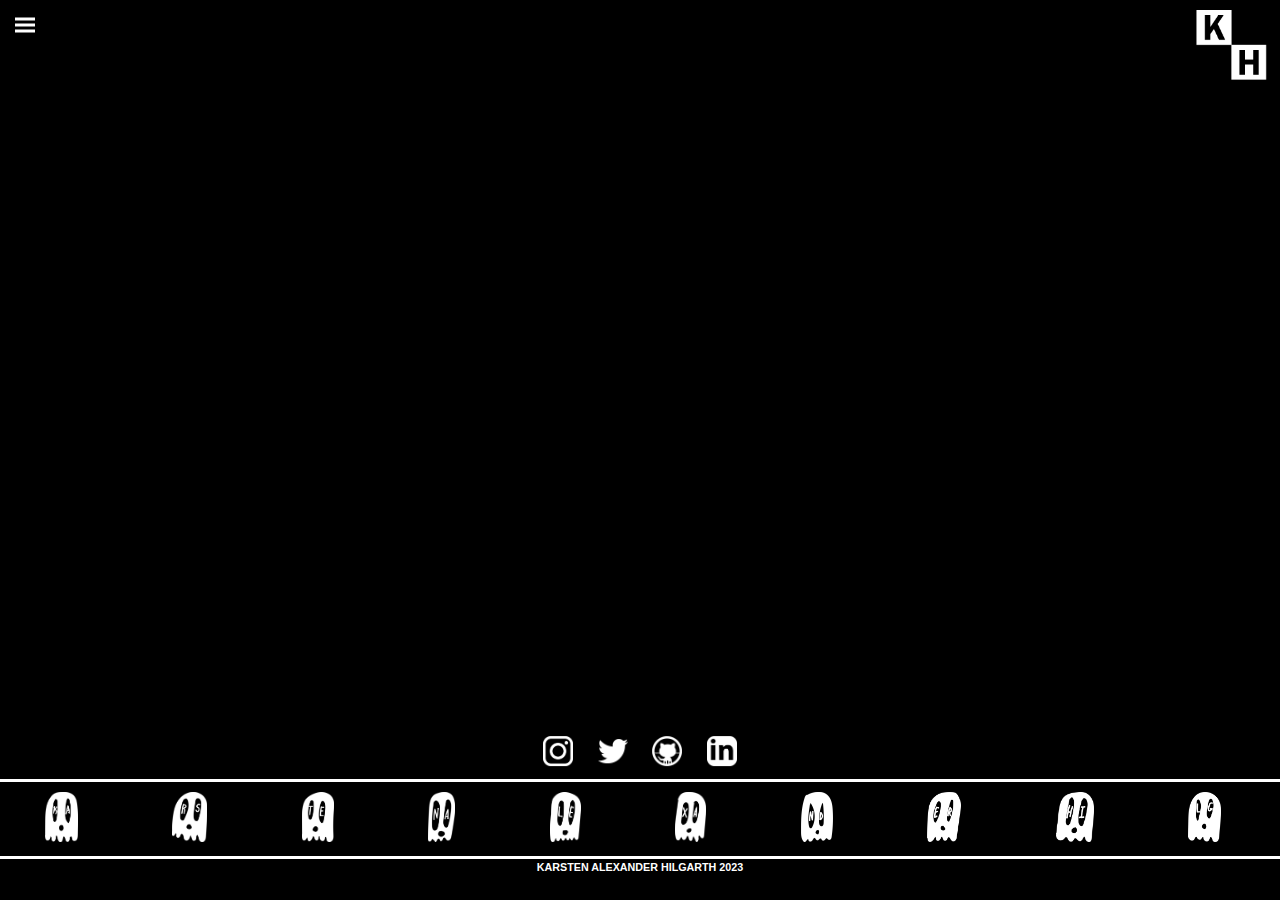
==== CRAFT/craft.html @ a6efc723 "added pages and images" ====
<!DOCTYPE html>
<html lang="en" dir="ltr">
<head>
    <meta charset="utf-8">
    <meta name="viewport" content="width=device-width, initial-scale=1.0">
    <title>WEBSITE</title>
    <link rel="stylesheet" href="../style.css">
</head>
<body>
    <!--background start-->
    <div class="background">
        <!--home logo start-->
        <div class="home-logo"><a href="../index.html"><img src="../assets/img/logoV4.png"></a></div>
        <!--home logo end-->
        <!--side menu start-->
        <label>
            <!--hamburger start-->
            <input type="checkbox">
            <div class="toggle">
                <span class="top_line common"></span>
                <span class="mid_line common"></span>
                <span class="bot_line common"></span>
            </div>
            <!--hamburger end-->
            <!--list start-->
            <div class="slide">
                <div class="menu-margin"></div>
                <ul>
                    <li><a href="craft.html">CRAFT</a></li>
                    <li><a href="../DIGITAL/digital.html">DIGITAL</a></li>
                    <li><a href="../PHOTO/photo.html">PHOTO</a></li>
                    <li><a href="../SKETCH/sketch.html">SKETCH</a></li>
                    <li><a href="../WEAVE/weave.html">WEAVE</a></li>
                </ul>
            </div>
            <!--list end-->
        </label>
        <!--side menu end-->
        <!--home-icons start-->
        <div class="home-icons-container">
            <div class="home-icons">
                <a href="https://instagram.com/karti.4300?igshid=MzNlNGNkZWQ4Mg=="><img src="../assets/img/insta_icon.png"></a>
                <a href="https://twitter.com/karti4300?t=aqb1JbB62ahwLNGp1m3QWg&s=09"><img src="../assets/img/twitter_icon.png"></a>
                <a href="https://github.com/khilgart"><img src="../assets/img/github_icon.png"></a>
                <a href="https://www.linkedin.com/in/karsten-hilgarth-2023/"><img src="../assets/img/linkedin_icon.png"></a>
            </div>
        </div>
        <!--home-icons end-->
        <!--ghost bar start-->
        <div class="ghost-bar">
            <div class="ghost-logos">
                <img src="../assets/img/KA_ghost.png">
                <img src="../assets/img/RS_ghost.png">
                <img src="../assets/img/TE_ghost.png">
                <img src="../assets/img/NA_ghost.png">
                <img src="../assets/img/LE_ghost.png">
                <img src="../assets/img/XA_ghost.png">
                <img src="../assets/img/ND_ghost.png">
                <img src="../assets/img/ER_ghost.png">
                <img src="../assets/img/HI_ghost.png">
                <img src="../assets/img/LG_ghost.png">
                <img src="../assets/img/AR_ghost.png">
                <img src="../assets/img/TH_ghost.png">
            </div>
            <div class="ghost-logos">
                <img src="../assets/img/KA_ghost.png">
                <img src="../assets/img/RS_ghost.png">
                <img src="../assets/img/TE_ghost.png">
                <img src="../assets/img/NA_ghost.png">
                <img src="../assets/img/LE_ghost.png">
                <img src="../assets/img/XA_ghost.png">
                <img src="../assets/img/ND_ghost.png">
                <img src="../assets/img/ER_ghost.png">
                <img src="../assets/img/HI_ghost.png">
                <img src="../assets/img/LG_ghost.png">
                <img src="../assets/img/AR_ghost.png">
                <img src="../assets/img/TH_ghost.png">
            </div>
        </div>
        <!--ghost bar end-->
        <!--footer text start-->
        <div class="footer-text"><h6>KARSTEN ALEXANDER HILGARTH 2023</h6></div>
        <!--footer text end-->
    </div>
    <!--background end-->
</body>
</html>
---- style.css ----
*{
    margin: 0;
    padding: 0;
    font-family: sans-serif;
}
.background {
    width: 100%;
    height: 100vh;
    background-color: rgba(0, 0, 0, 1);
    background-size: cover;
    background-position: center;
}
.home-logo {
    padding: 10px 0;
    position: absolute;
    right: 1%;
    transform: translate(-1%, 0%);
    cursor: pointer;
}
.home-logo img {
    width: 70px;
}
.slide {
    background: rgba(255, 255, 255, 1);
    width: 250px;
    height: 300px;
    position: fixed;
    top: 0;
    left: 0;
    transition: 0.4s ease;
    transform: translateX(-250px);
}
.menu-margin{
    text-align: right;
    padding: 25px 0;
    padding-right: 20px;
    pointer-events: none;
}
ul li {
    list-style: none;
}
ul li a {
    color: #000;
    font-size: 18px;
    text-align: center;
    display: block;
    width: 100%;
    padding: 15px 0;
    line-height: 20px;
    text-decoration: none;
    transition: 0.2s ease-out;
}
ul li:hover a {
    color: #fff;
    background-color: #000;
}
input {
    display: none;
    visibility: hidden;
}
.toggle {
    position: absolute;
    height: 30px;
    width: 30px;
    top: 10px;
    left: 10px;
    z-index: 1;
    cursor: pointer;
    background-color: rgba(255, 255, 255, 0);
}
.toggle .common {
    position: absolute;
    height: 3px;
    width: 20px;
    background-color: #fff;
    transition: 0.2s ease;
}
.toggle .top_line {
    top: 30%;
    left: 50%;
    transform: translate(-50%, -50%);
}
.toggle .mid_line {
    top: 50%;
    left: 50%;
    transform: translate(-50%, -50%);
}
.toggle .bot_line {
    top: 70%;
    left: 50%;
    transform: translate(-50%, -50%);
}
input:checked ~ .toggle .top_line {
    left: 2px;
    top: 14px;
    width: 25px;
    transform: rotate(45deg);
}
input:checked ~ .toggle .bot_line {
    left: 2px;
    top: 14px;
    width: 25px;
    transform: rotate(-45deg);
}
input:checked ~ .toggle .mid_line {
    opacity: 0;
    transform: translateX(20px);
}
input:checked ~ .slide {
    transform: translateX(0);
}
input:checked ~ .toggle .common {
    background-color: #000;
}
.home-icons-container {
    width: 100%;
    top: 85%;
    transform: translateY(-85%);
    position: absolute;
    text-align: center;
}
.home-icons {
    cursor: pointer;
}
.home-icons img {
    height: 30px;
    margin: 0 10px;
}
.home-icons img:hover {
    transform: scale(1.2);
}
.ghost-bar {
    position: fixed;
    top: 95%;
    transform: translate(0%, -95%);
    display: flex;
    justify-content: flext-start;
    padding: 10px 0;
    border-color: #fff;
    border-top-style: solid;
    border-bottom-style: solid;
    overflow: hidden;
    white-space: nowrap;
}
.ghost-logos {
    animation: 25s move-rtl infinite linear;
}
@keyframes move-rtl {
    0%{
        transform: translateX(0);
    }
    100%{
        transform: translateX(-100%);
    }
}
.ghost-logos img {
    height: 50px;
    margin: 0 45px;
}
.footer-text {
    width: 100%;
    position: absolute;
    top: 97%;
    transform: translateY(-97%);
    text-align: center;
    color: #fff;
}
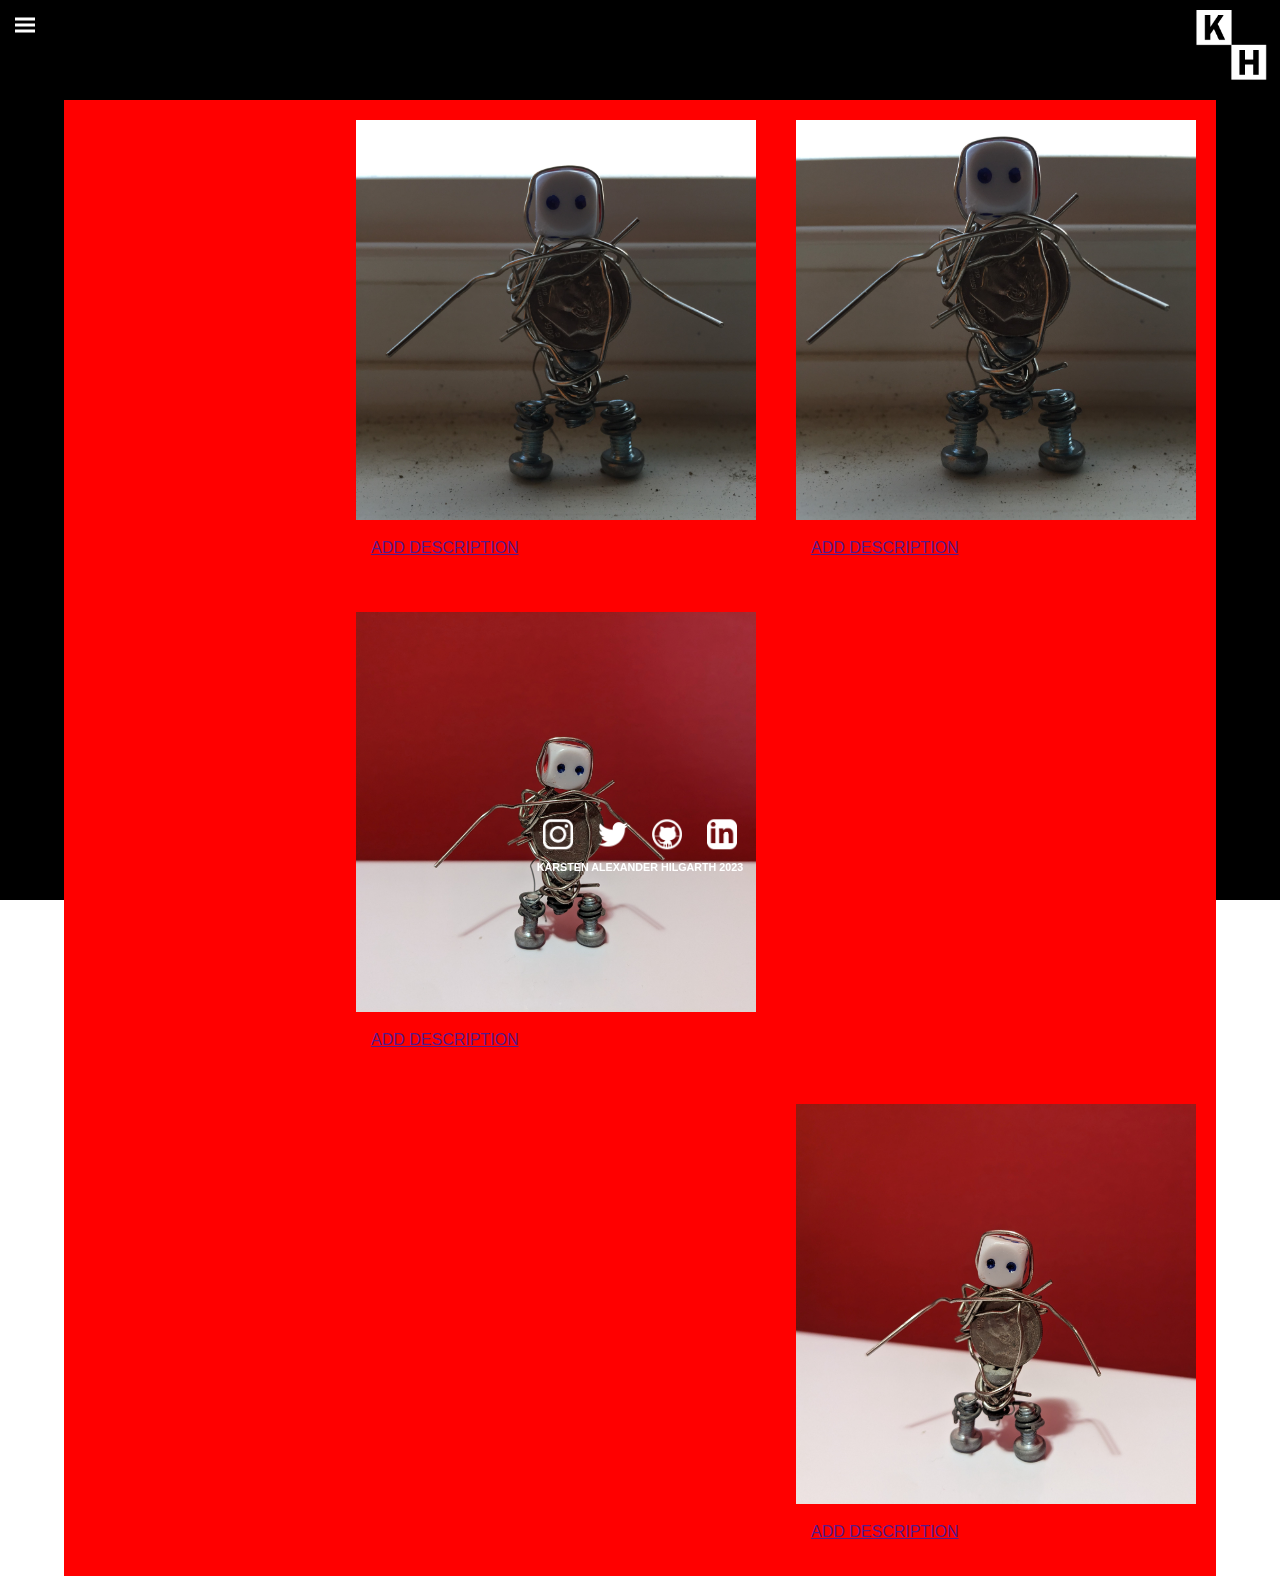
==== commit e40cdd44: "working on pages format" ====
--- a/CRAFT/craft.html
+++ b/CRAFT/craft.html
@@ -5,7 +5,7 @@
     <meta charset="utf-8">
     <meta name="viewport" content="width=device-width, initial-scale=1.0">
     <title>WEBSITE</title>
-    <link rel="stylesheet" href="../style.css">
+    <link rel="stylesheet" href="../design.css">
 </head>
 <body>
     <!--background start-->
@@ -37,6 +37,22 @@
             <!--list end-->
         </label>
         <!--side menu end-->
+        <!--boxes start-->
+        <div class="grid-container">
+            <div class="box">
+                <a href=""><img src="DIE/die1s.jpg"><div class="desc">ADD DESCRIPTION</div></a>
+            </div>
+            <div class="box">
+                <a href=""><img src="DIE/die2s.jpg"><div class="desc">ADD DESCRIPTION</div></a>
+            </div>
+            <div class="box">
+                <a href=""><img src="DIE/die3s.jpg"><div class="desc">ADD DESCRIPTION</div></a>
+            </div>
+            <div class="box">
+                <a href=""><img src="DIE/die4s.jpg"><div class="desc">ADD DESCRIPTION</div></a>
+            </div>
+        </div>
+        <!--boxes end-->
         <!--home-icons start-->
         <div class="home-icons-container">
             <div class="home-icons">
@@ -47,38 +63,6 @@
             </div>
         </div>
         <!--home-icons end-->
-        <!--ghost bar start-->
-        <div class="ghost-bar">
-            <div class="ghost-logos">
-                <img src="../assets/img/KA_ghost.png">
-                <img src="../assets/img/RS_ghost.png">
-                <img src="../assets/img/TE_ghost.png">
-                <img src="../assets/img/NA_ghost.png">
-                <img src="../assets/img/LE_ghost.png">
-                <img src="../assets/img/XA_ghost.png">
-                <img src="../assets/img/ND_ghost.png">
-                <img src="../assets/img/ER_ghost.png">
-                <img src="../assets/img/HI_ghost.png">
-                <img src="../assets/img/LG_ghost.png">
-                <img src="../assets/img/AR_ghost.png">
-                <img src="../assets/img/TH_ghost.png">
-            </div>
-            <div class="ghost-logos">
-                <img src="../assets/img/KA_ghost.png">
-                <img src="../assets/img/RS_ghost.png">
-                <img src="../assets/img/TE_ghost.png">
-                <img src="../assets/img/NA_ghost.png">
-                <img src="../assets/img/LE_ghost.png">
-                <img src="../assets/img/XA_ghost.png">
-                <img src="../assets/img/ND_ghost.png">
-                <img src="../assets/img/ER_ghost.png">
-                <img src="../assets/img/HI_ghost.png">
-                <img src="../assets/img/LG_ghost.png">
-                <img src="../assets/img/AR_ghost.png">
-                <img src="../assets/img/TH_ghost.png">
-            </div>
-        </div>
-        <!--ghost bar end-->
         <!--footer text start-->
         <div class="footer-text"><h6>KARSTEN ALEXANDER HILGARTH 2023</h6></div>
         <!--footer text end-->
--- a/design.css
+++ b/design.css
@@ -0,0 +1,161 @@
+*{
+    margin: 0;
+    padding: 0;
+    font-family: sans-serif;
+}
+.background {
+    width: 100%;
+    height: 100vh;
+    background-color: rgba(0, 0, 0, 1);
+    background-size: cover;
+    background-position: center;
+}
+.home-logo {
+    padding: 10px 0;
+    position: fixed;
+    right: 1%;
+    transform: translate(-1%, 0%);
+    cursor: pointer;
+}
+.home-logo img {
+    width: 70px;
+}
+.slide {
+    background: rgba(0, 0, 0, 0);
+    width: 250px;
+    height: 300px;
+    position: fixed;
+    top: 0;
+    left: 0;
+    transition: 0.4s ease;
+    transform: translateX(-250px);
+}
+.menu-margin{
+    text-align: right;
+    padding: 25px 0;
+    padding-right: 20px;
+    pointer-events: none;
+}
+ul li {
+    list-style: none;
+}
+ul li a {
+    color: #fff;
+    font-size: 18px;
+    text-align: center;
+    display: block;
+    width: 100%;
+    padding: 15px 0;
+    line-height: 20px;
+    text-decoration: none;
+    transition: 0.2s ease-out;
+}
+ul li:hover a {
+    color: #ff00d9;
+    transform: scale(1.2);
+}
+input {
+    display: none;
+    visibility: hidden;
+}
+.toggle {
+    position: fixed;
+    height: 30px;
+    width: 30px;
+    top: 10px;
+    left: 10px;
+    z-index: 1;
+    cursor: pointer;
+    background-color: rgba(255, 255, 255, 0);
+}
+.toggle .common {
+    position: absolute;
+    height: 3px;
+    width: 20px;
+    background-color: #fff;
+    transition: 0.2s ease;
+}
+.toggle .top_line {
+    top: 30%;
+    left: 50%;
+    transform: translate(-50%, -50%);
+}
+.toggle .mid_line {
+    top: 50%;
+    left: 50%;
+    transform: translate(-50%, -50%);
+}
+.toggle .bot_line {
+    top: 70%;
+    left: 50%;
+    transform: translate(-50%, -50%);
+}
+input:checked ~ .toggle .top_line {
+    left: 2px;
+    top: 14px;
+    width: 25px;
+    transform: rotate(45deg);
+}
+input:checked ~ .toggle .bot_line {
+    left: 2px;
+    top: 14px;
+    width: 25px;
+    transform: rotate(-45deg);
+}
+input:checked ~ .toggle .mid_line {
+    opacity: 0;
+    transform: translateX(20px);
+}
+input:checked ~ .slide {
+    transform: translateX(0);
+}
+input:checked ~ .toggle .common {
+    background-color: #fff;
+}
+.grid-container {
+    width: 90%;
+    background-color: rgba(255, 0, 0, 1);
+    position: absolute;
+    top: 100px;
+    left: 50%;
+    transform: translateX(-50%);
+    overflow: auto;
+}
+.box {
+    margin: 20px;
+    float: right;
+    width: 400px;
+}
+.box img{
+    width: 100%;
+    height: auto;
+}
+.desc {
+    padding: 15px;
+    text-align: left;
+}
+.home-icons-container {
+    width: 100%;
+    bottom: 5%;
+    transform: translateY(-5%);
+    position: absolute;
+    text-align: center;
+}
+.home-icons {
+    cursor: pointer;
+}
+.home-icons img {
+    height: 30px;
+    margin: 0 10px;
+}
+.home-icons img:hover {
+    transform: scale(1.2);
+}
+.footer-text {
+    width: 100%;
+    position: absolute;
+    bottom: 3%;
+    transform: translateY(-3%);
+    text-align: center;
+    color: #fff;
+}